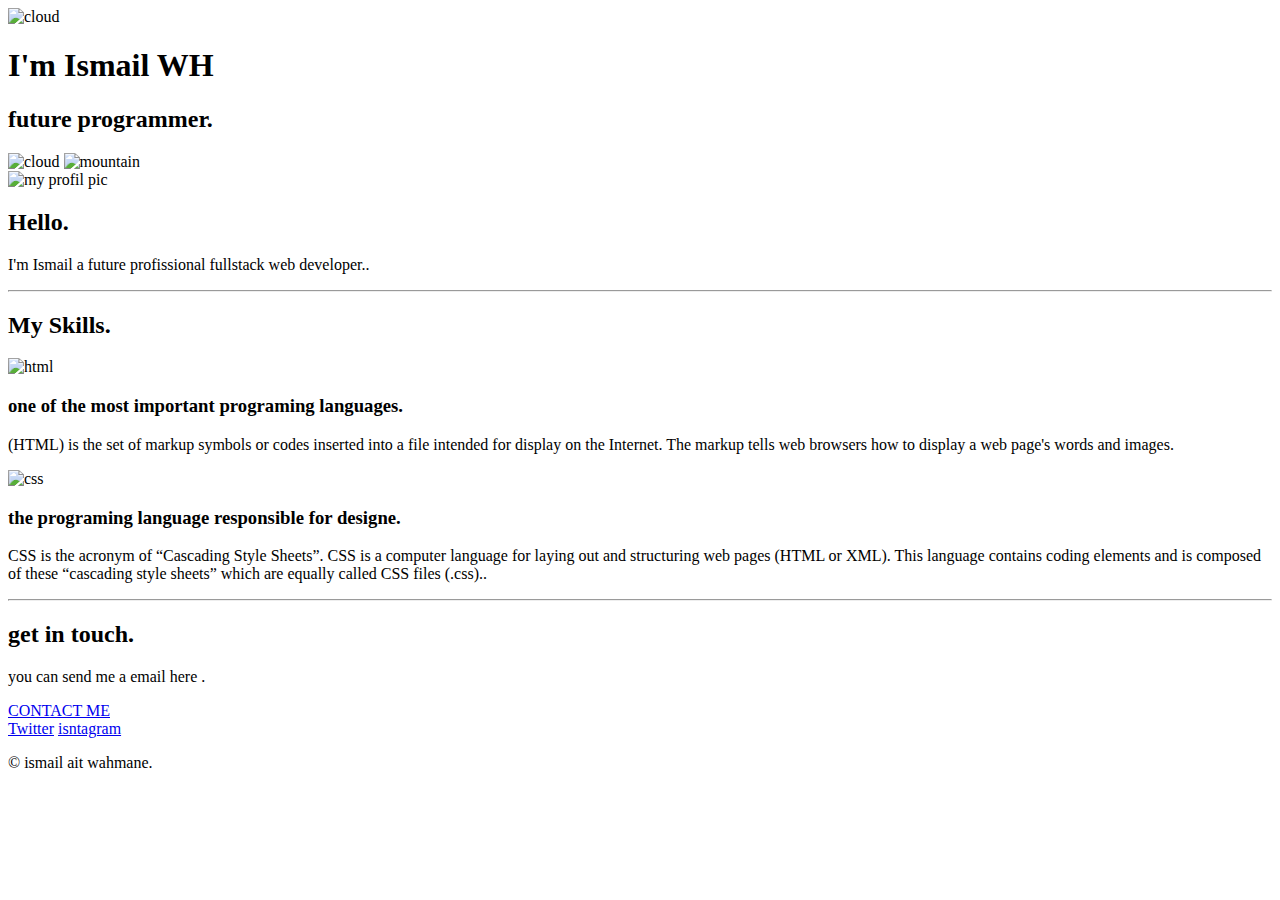
==== my site.html @ 4a41ca2d "added initial files" ====
<!DOCTYPE html>
<html lang="en" dir="ltr">

<head>
  <meta charset="utf-8">
  <title>Ismail WAHMAN</title>

  <link rel="icon" href="images/favicon (1).ico">
  <link rel="preconnect" href="https://fonts.gstatic.com" crossorigin>
  <link href="https://fonts.googleapis.com/css2?family=Merriweather&family=Montserrat:wght@100;400;900&family=Oswald&family=Sacramento&family=Ubuntu&display=swap" rel="stylesheet">
  <link rel="stylesheet" href="css folder/style.css">
</head>

<body>
  <div class="top-container">

    <img class="top-cloud" src="images/cloud.png" alt="cloud">
    <h1>I'm Ismail WH</h1>
    <h2>future programmer.</h2>
    <img class="bottom-cloud" src="images/cloud.png" alt="cloud">
    <img src="images/mountain.png" alt="mountain">
  </div>
  <div class="middle-container">
    <div class="profile">
      <img height="200px" class="my-pic" src="images/my pic.jpg" alt="my profil pic">
      <h2>Hello.</h2>
      <p>I'm Ismail a future profissional fullstack web developer..</p>
    </div>
    <hr>
    <div class="skills">
      <h2>My Skills.</h2>
      <div class="skill-row">
        <img height="200px" class="html-pic" src="images/html.png" alt="html">
        <h3>one of the most important programing languages.</h3>
        <p>(HTML) is the set of markup symbols or codes inserted into a file intended for display on the Internet. The markup tells web browsers how to display a web page's words and images.</p>
      </div>

      <div class="skill-row">
        <img height="200px" class="css-pic" src="images/css.png" alt="css">
        <h3>the programing language responsible for designe.</h3>
        <p>CSS is the acronym of “Cascading Style Sheets”.

CSS is a computer language for laying out and structuring web pages (HTML or XML).

This language contains coding elements and is composed of these “cascading style sheets” which are equally called CSS files (.css)..</p>
      </div>
    </div>
    <hr>
    <div class="contact-me">
      <h2>get in touch.</h2>
      <p class="contact-message">you can send me a email here .</p>

      <a class="btn" href="mailto:wahman1912@gmail.com">CONTACT ME</a>
    </div>
  </div>


  <div class="bottom-container">

    <a class="footer-link" href=</a>
      <a class="footer-link" href="https://twitter.com/wh_ismail">Twitter</a>
      <a class="footer-link" href="https://www.instagram.com/the_woo19/">isntagram</a>
      <p class="bbb">© ismail ait wahmane.</p>
  </div>




</body>

</html>
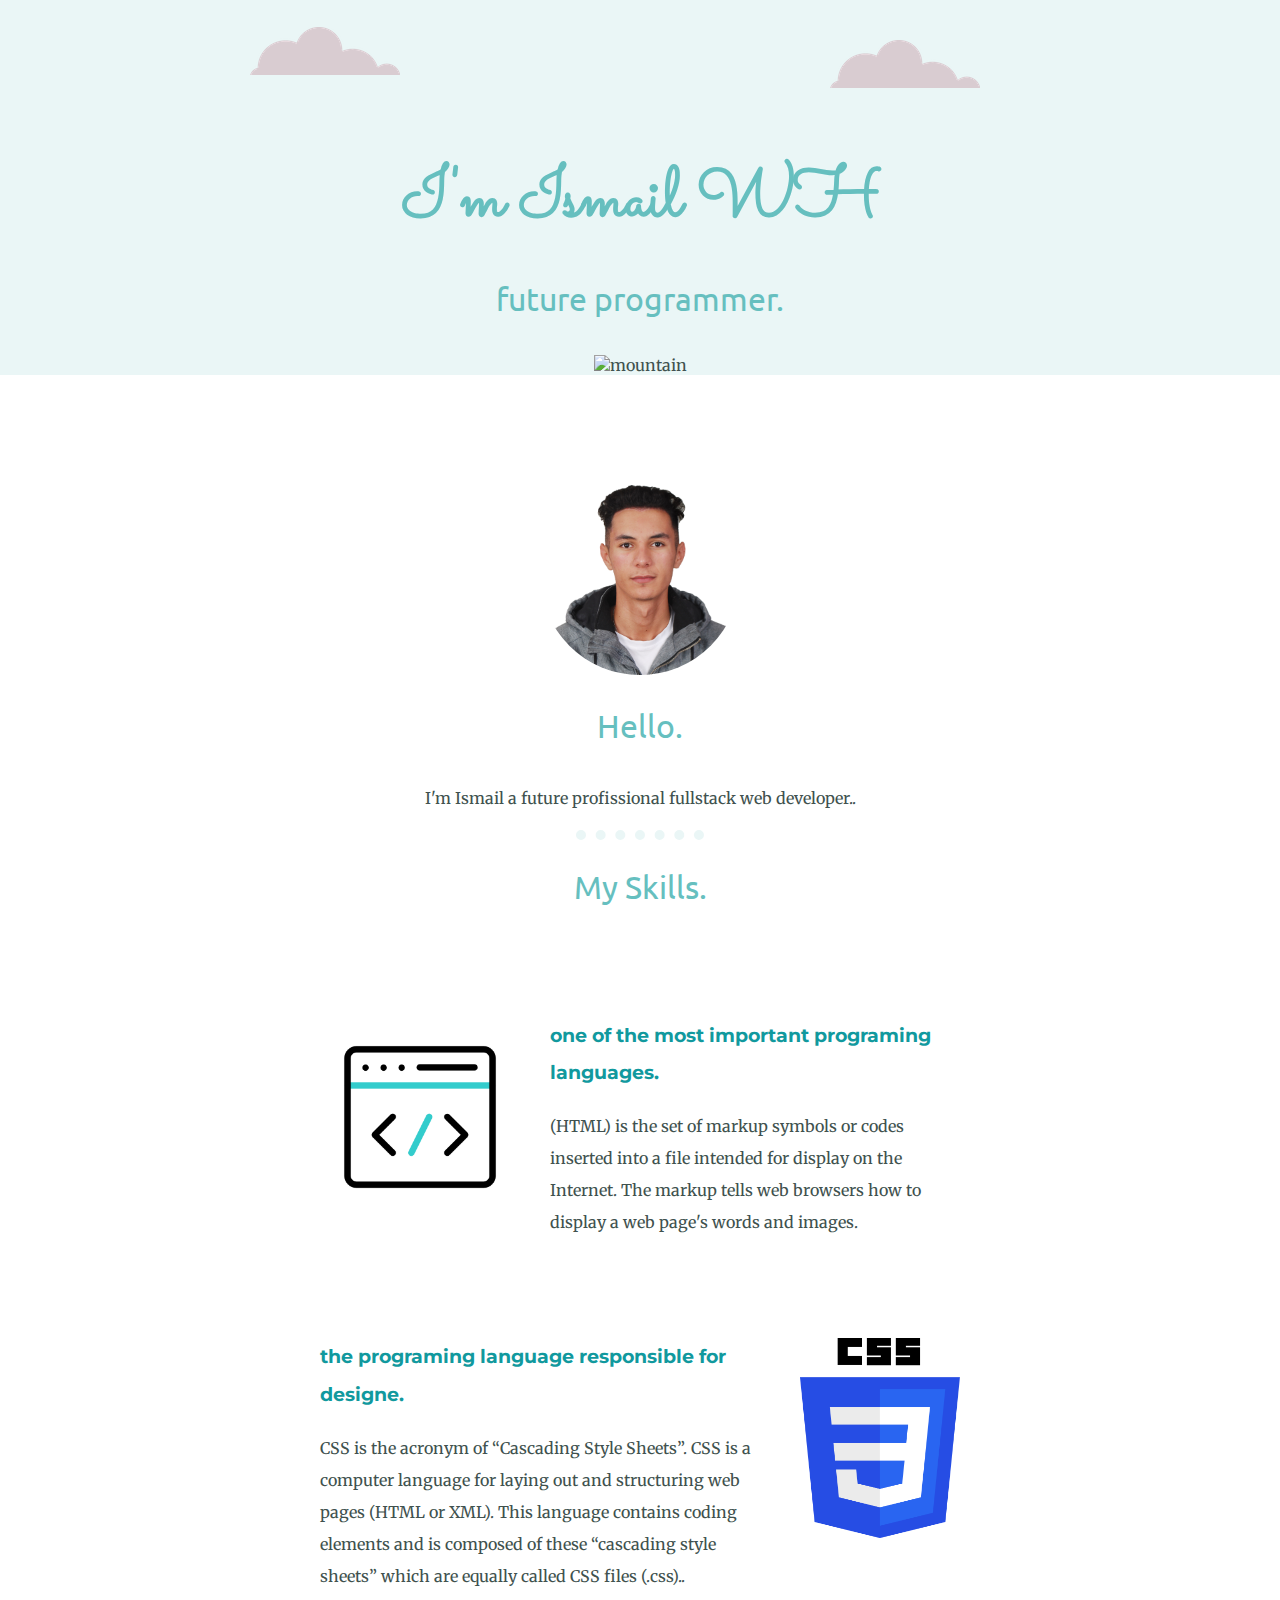
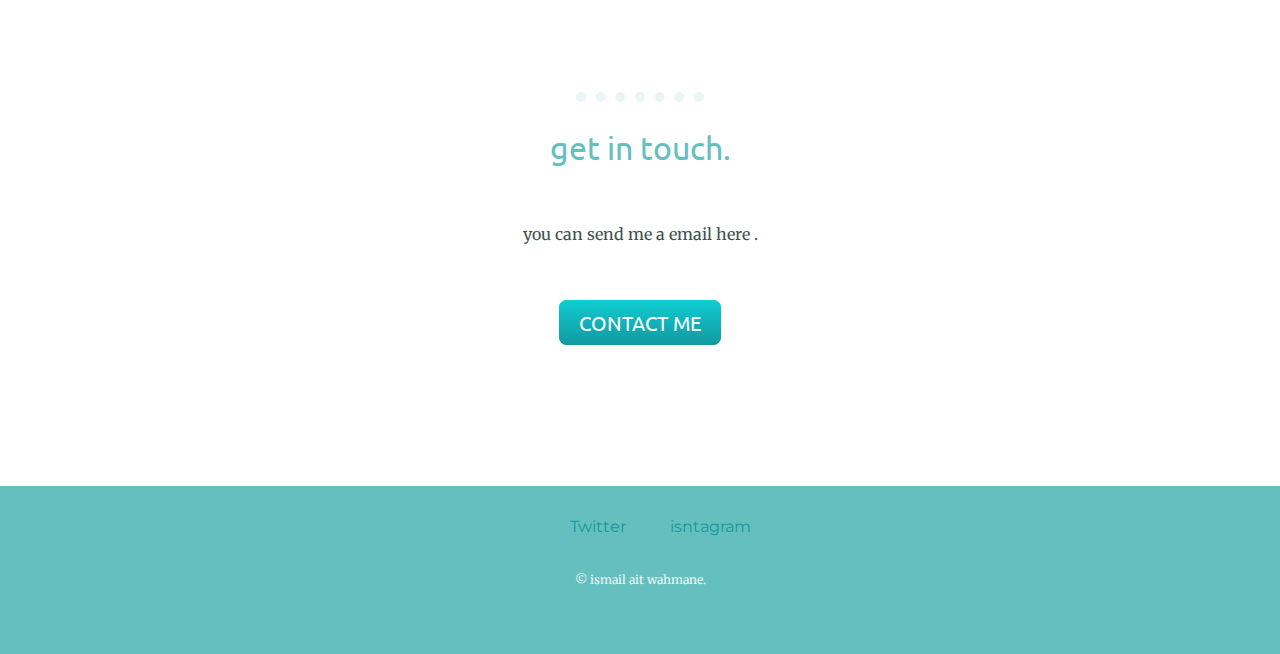
==== commit 61127bcf: "edited some things" ====
--- a/my site.html
+++ b/my site.html
@@ -8,21 +8,21 @@
   <link rel="icon" href="images/favicon (1).ico">
   <link rel="preconnect" href="https://fonts.gstatic.com" crossorigin>
   <link href="https://fonts.googleapis.com/css2?family=Merriweather&family=Montserrat:wght@100;400;900&family=Oswald&family=Sacramento&family=Ubuntu&display=swap" rel="stylesheet">
-  <link rel="stylesheet" href="css folder/style.css">
+  <link rel="stylesheet" href="style.css">
 </head>
 
 <body>
   <div class="top-container">
 
-    <img class="top-cloud" src="images/cloud.png" alt="cloud">
+    <img class="top-cloud" src="cloud.png" alt="cloud">
     <h1>I'm Ismail WH</h1>
     <h2>future programmer.</h2>
-    <img class="bottom-cloud" src="images/cloud.png" alt="cloud">
+    <img class="bottom-cloud" src="cloud.png" alt="cloud">
     <img src="images/mountain.png" alt="mountain">
   </div>
   <div class="middle-container">
     <div class="profile">
-      <img height="200px" class="my-pic" src="images/my pic.jpg" alt="my profil pic">
+      <img height="200px" class="my-pic" src="my pic.jpg" alt="my profil pic">
       <h2>Hello.</h2>
       <p>I'm Ismail a future profissional fullstack web developer..</p>
     </div>
@@ -30,13 +30,13 @@
     <div class="skills">
       <h2>My Skills.</h2>
       <div class="skill-row">
-        <img height="200px" class="html-pic" src="images/html.png" alt="html">
+        <img height="200px" class="html-pic" src="html.png" alt="html">
         <h3>one of the most important programing languages.</h3>
         <p>(HTML) is the set of markup symbols or codes inserted into a file intended for display on the Internet. The markup tells web browsers how to display a web page's words and images.</p>
       </div>
 
       <div class="skill-row">
-        <img height="200px" class="css-pic" src="images/css.png" alt="css">
+        <img height="200px" class="css-pic" src="css.png" alt="css">
         <h3>the programing language responsible for designe.</h3>
         <p>CSS is the acronym of “Cascading Style Sheets”.
 
--- a/style.css
+++ b/style.css
@@ -0,0 +1,134 @@
+body {
+  margin: 0;
+  text-align: center;
+  font-family: 'merriweather', serif;
+  color: #40514E;
+}
+p{
+    line-height: 2;
+}
+
+h1 {
+  margin: 50px auto 0 auto;
+  font-family: 'Sacramento', cursive;
+  font-size: 4.375rem;
+  color: #66BFBF;
+
+}
+
+h2 {
+  font-family: 'Ubuntu', sans-serif;
+  font-weight: normal;
+  font-size: 2rem;
+  color: #66BFBF;
+  padding-bottom: 10px;
+}
+
+h3 {
+  font-family: 'montserrat', sans-serif;
+  color:#11999E;
+}
+
+a {
+  color: #11999E;
+  font-family: 'montserrat', sans-serif;
+  text-decoration: none;
+  margin: 10px 20px;
+}
+a:hover  {
+  color:#EAF6F6;
+}
+hr{
+  border-style: dotted none none;
+  border-color: #EAF6F6;
+  border-width: 10px;
+  width: 10%;
+}
+
+.bbb{
+  color:#EAF6F6;
+  font-size: 0.75rem;
+  padding: 20px 0 ;
+}
+.top-container {
+  background-color: #EAF6F6;
+  position: relative;
+  padding-top: 100px;
+}
+.middle-container{
+  margin: 100px 0;
+}
+
+.bottom-cloud {
+  position: absolute;
+  bottom: 300px;
+  left: 250px;
+}
+
+.top-cloud {
+  position: absolute;
+  right: 300px;
+  top: 40px;
+}
+
+.skill-row {
+  width: 50%;
+  margin: 100px auto 100px auto;
+  text-align: left;
+  line-height: 2;
+}
+
+.html-pic {
+  border-radius: 50%;
+  float: left;
+  margin-right: 30px;
+}
+
+.css-pic {
+  width: 25%;
+  float: right;
+    margin-left:30px;
+}
+
+
+.my-pic {
+  border-radius: 50%;
+}
+.bottom-container{
+background-color: #66BFBF;
+position:  relative;
+top: 50px;
+padding: 30px;
+
+}
+
+.contact-message{
+
+  margin: 40px auto 60px;
+}
+.btn {
+  background: #11cdd4;
+  background-image: -webkit-linear-gradient(top, #11cdd4, #11999e);
+  background-image: -moz-linear-gradient(top, #11cdd4, #11999e);
+  background-image: -ms-linear-gradient(top, #11cdd4, #11999e);
+  background-image: -o-linear-gradient(top, #11cdd4, #11999e);
+  background-image: linear-gradient(to bottom, #11cdd4, #11999e);
+  -webkit-border-radius: 8;
+  -moz-border-radius: 8;
+  border-radius: 8px;
+  font-family: 'Ubuntu', sans-serif;
+  color: #ffffff;
+  font-size: 20px;
+  padding: 10px 20px 10px 20px;
+  text-decoration: none;
+}
+
+.btn:hover {
+  background: #30e3cb;
+  background-image: -webkit-linear-gradient(top, #30e3cb, #2bc4ad);
+  background-image: -moz-linear-gradient(top, #30e3cb, #2bc4ad);
+  background-image: -ms-linear-gradient(top, #30e3cb,#2bc4ad);
+  background-image: -o-linear-gradient(top, #30e3cb, #2bc4ad);
+  background-image: linear-gradient(to bottom, #30e3cb, #2bc4ad);
+  text-decoration: none;
+}
